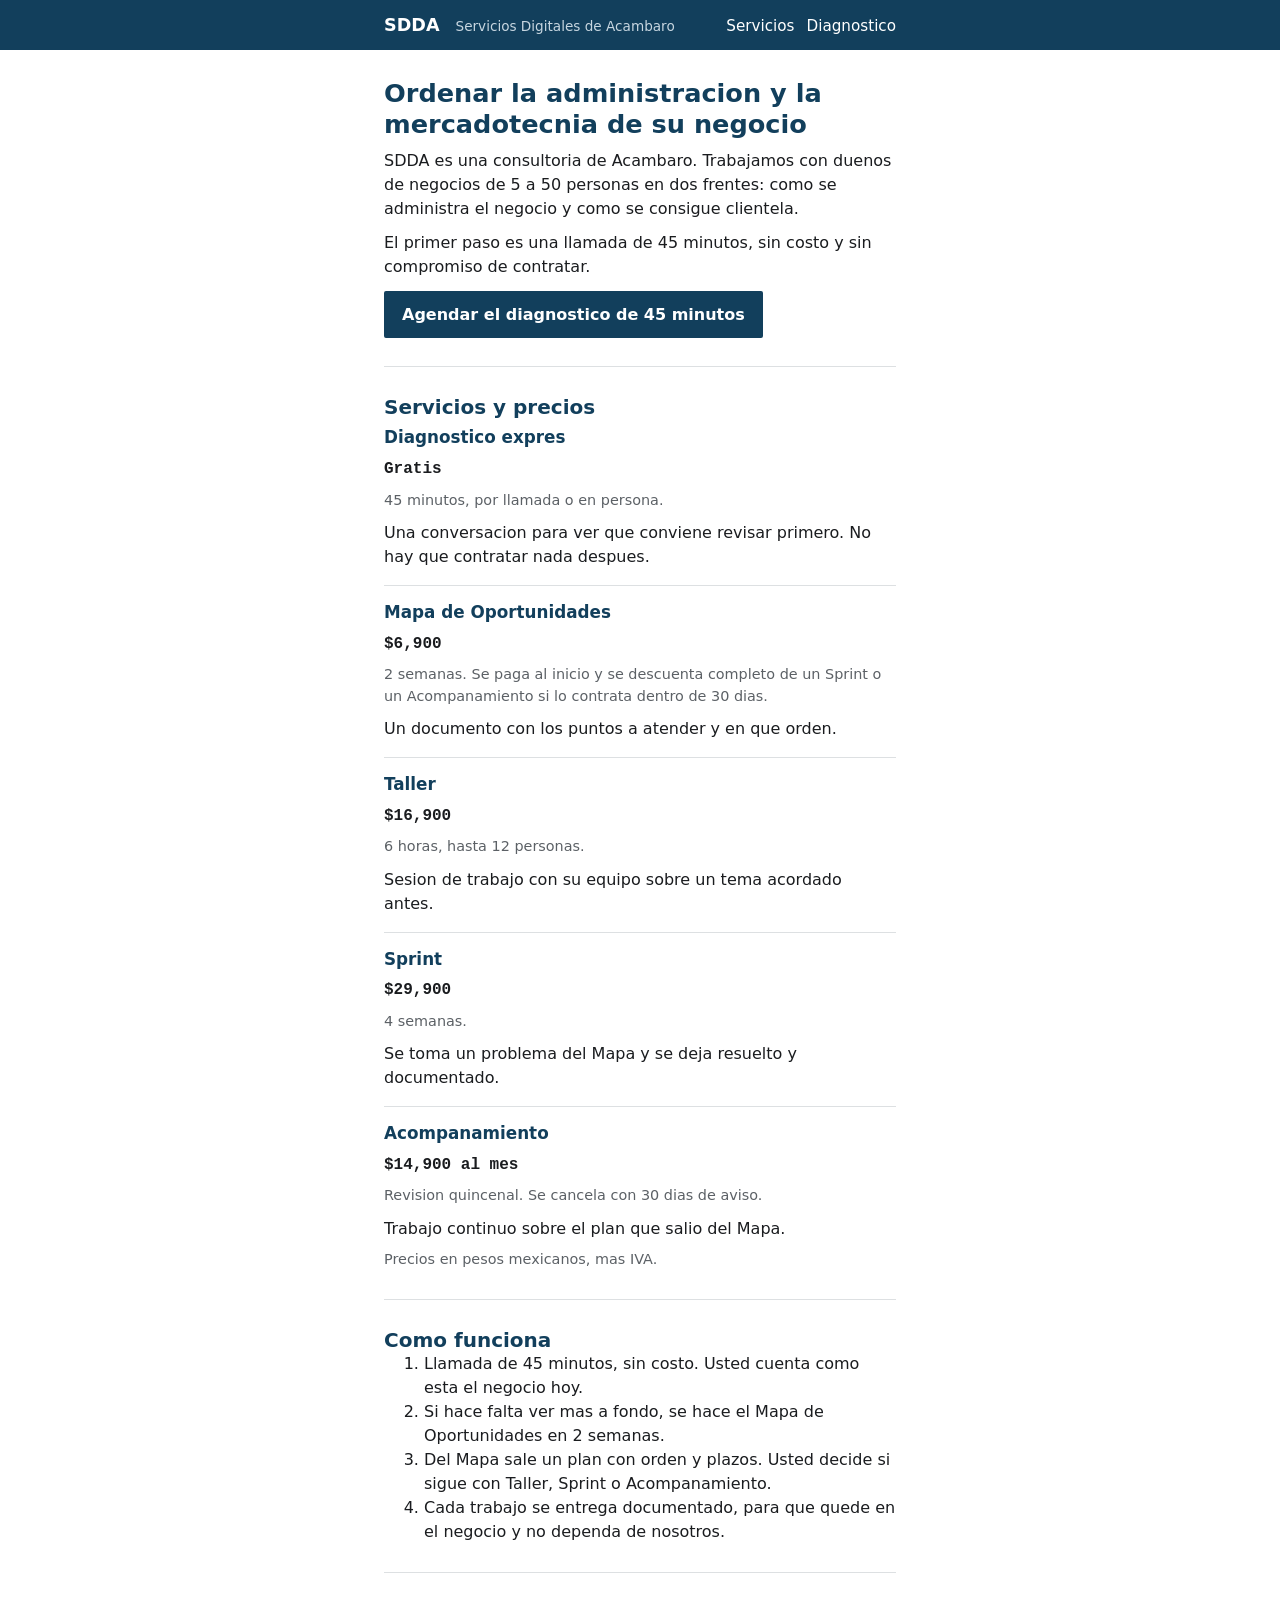
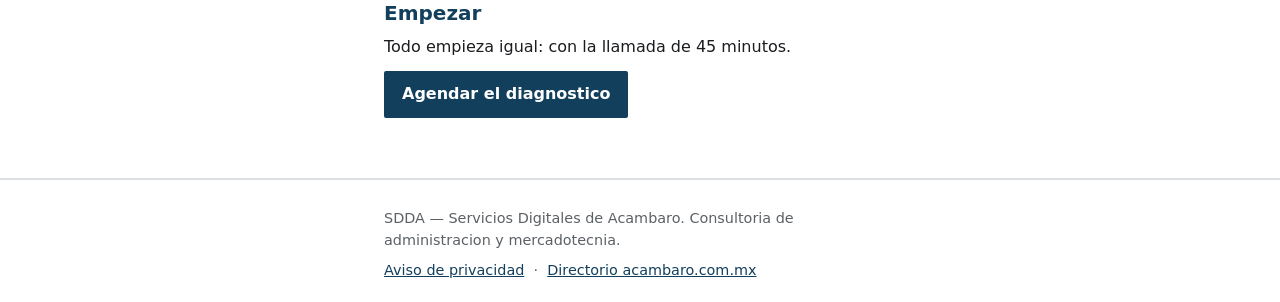
==== sdda/index.html @ 5455696b "Hardening de seguridad: CSP y Referrer-Policy en todas las paginas Añade Content-Security-Policy y r" ====
<!DOCTYPE html>
<html lang="es">
<head>
  <meta charset="UTF-8">
  <meta name="viewport" content="width=device-width, initial-scale=1">
  <meta http-equiv="Content-Security-Policy" content="default-src 'self'; script-src 'self'; style-src 'self'; img-src 'self'; font-src 'self'; connect-src 'self'; object-src 'none'; base-uri 'self'; form-action 'none'">
  <meta name="referrer" content="strict-origin-when-cross-origin">
  <title>SDDA — consultoria de administracion y mercadotecnia en Acambaro</title>
  <meta name="description" content="SDDA trabaja con duenos de negocios de 5 a 50 personas de Acambaro para ordenar administracion y mercadotecnia. Primer paso: llamada de 45 minutos sin costo.">
  <link rel="stylesheet" href="../assets/css/estilo.css?v=2">
</head>
<body class="sitio-sdda">
  <a class="saltar" href="#principal">Saltar al contenido</a>

  <header class="cabecera cabecera--sdda">
    <div class="contenedor">
      <a class="cabecera__marca" href="index.html">SDDA</a>
      <span class="cabecera__lema">Servicios Digitales de Acambaro</span>
      <nav class="cabecera__nav" aria-label="Navegacion de SDDA">
        <a href="servicios.html">Servicios</a>
        <a href="diagnostico.html">Diagnostico</a>
      </nav>
    </div>
  </header>

  <main id="principal" class="contenedor">

    <!-- SECCION: que es SDDA -->
    <section id="sdda-intro">
      <h1>Ordenar la administracion y la mercadotecnia de su negocio</h1>
      <p>SDDA es una consultoria de Acambaro. Trabajamos con duenos de negocios de 5 a 50 personas en dos frentes: como se administra el negocio y como se consigue clientela.</p>
      <p>El primer paso es una llamada de 45 minutos, sin costo y sin compromiso de contratar.</p>
      <a class="boton" href="diagnostico.html">Agendar el diagnostico de 45 minutos</a>
    </section>

    <!-- SECCION: los cinco servicios con su precio -->
    <section id="sdda-servicios-resumen" aria-labelledby="resumen-titulo">
      <h2 id="resumen-titulo">Servicios y precios</h2>
      <div class="servicios-lista">
        <div class="servicio">
          <h3>Diagnostico expres</h3>
          <p class="servicio__precio">Gratis</p>
          <p class="servicio__meta">45 minutos, por llamada o en persona.</p>
          <p>Una conversacion para ver que conviene revisar primero. No hay que contratar nada despues.</p>
        </div>
        <div class="servicio">
          <h3>Mapa de Oportunidades</h3>
          <p class="servicio__precio">$6,900</p>
          <p class="servicio__meta">2 semanas. Se paga al inicio y se descuenta completo de un Sprint o un Acompanamiento si lo contrata dentro de 30 dias.</p>
          <p>Un documento con los puntos a atender y en que orden.</p>
        </div>
        <div class="servicio">
          <h3>Taller</h3>
          <p class="servicio__precio">$16,900</p>
          <p class="servicio__meta">6 horas, hasta 12 personas.</p>
          <p>Sesion de trabajo con su equipo sobre un tema acordado antes.</p>
        </div>
        <div class="servicio">
          <h3>Sprint</h3>
          <p class="servicio__precio">$29,900</p>
          <p class="servicio__meta">4 semanas.</p>
          <p>Se toma un problema del Mapa y se deja resuelto y documentado.</p>
        </div>
        <div class="servicio">
          <h3>Acompanamiento</h3>
          <p class="servicio__precio">$14,900 al mes</p>
          <p class="servicio__meta">Revision quincenal. Se cancela con 30 dias de aviso.</p>
          <p>Trabajo continuo sobre el plan que salio del Mapa.</p>
        </div>
      </div>
      <p class="servicio__meta">Precios en pesos mexicanos, mas IVA.</p>
    </section>

    <!-- SECCION: como funciona -->
    <section id="sdda-como-funciona" aria-labelledby="como-titulo">
      <h2 id="como-titulo">Como funciona</h2>
      <ol>
        <li>Llamada de 45 minutos, sin costo. Usted cuenta como esta el negocio hoy.</li>
        <li>Si hace falta ver mas a fondo, se hace el Mapa de Oportunidades en 2 semanas.</li>
        <li>Del Mapa sale un plan con orden y plazos. Usted decide si sigue con Taller, Sprint o Acompanamiento.</li>
        <li>Cada trabajo se entrega documentado, para que quede en el negocio y no dependa de nosotros.</li>
      </ol>
    </section>

    <!-- SECCION: un solo destino -->
    <section id="sdda-cta">
      <h2>Empezar</h2>
      <p>Todo empieza igual: con la llamada de 45 minutos.</p>
      <a class="boton" href="diagnostico.html">Agendar el diagnostico</a>
    </section>

  </main>

  <footer class="pie pie--sdda">
    <div class="contenedor">
      <p>SDDA — Servicios Digitales de Acambaro. Consultoria de administracion y mercadotecnia.</p>
      <p>
        <a href="../aviso-de-privacidad.html">Aviso de privacidad</a>
        &nbsp;·&nbsp;
        <a href="../index.html">Directorio acambaro.com.mx</a>
      </p>
    </div>
  </footer>
</body>
</html>
---- assets/css/estilo.css ----
/* =========================================================================
   SDDA + Portal Acambaro — hoja unica
   Movil primero. Ancho de referencia 380 px.
   Dos colores (--azul, --ambar) + escala de grises. Sin sombras, sin degradados.
   El portal y SDDA comparten esta hoja; se distinguen por la clase del <body>:
     <body class="sitio-portal">  -> tablon: denso, rejilla, usa ambar
     <body class="sitio-sdda">    -> hoja de propuesta: una columna, aireado, sin ambar
   ========================================================================= */

/* ----- 1. Reset minimo ----- */
*, *::before, *::after { box-sizing: border-box; }
html { -webkit-text-size-adjust: 100%; }
body, h1, h2, h3, p, ul, ol, li, figure, dl, dd { margin: 0; }
ul[class], ol[class] { list-style: none; padding: 0; }
img { max-width: 100%; height: auto; display: block; }
a { color: inherit; }
button { font: inherit; }

/* ----- 2. Variables ----- */
:root {
  /* Los dos colores */
  --azul: #123f5c;          /* estructura, titulos, enlaces, filetes */
  --azul-oscuro: #0d2f45;   /* estado hover del azul */
  --ambar: #f2a900;         /* SOLO relleno de bloque tras texto oscuro (portal) */

  /* Escala de grises */
  --tinta: #1a1c1f;
  --gris-fuerte: #5c6166;
  --gris-medio: #8b9096;
  --gris-claro: #dde0e2;
  --gris-fondo: #f5f6f7;
  --blanco: #ffffff;

  /* Tipografia */
  --fuente-texto: system-ui, -apple-system, "Segoe UI", Roboto, "Helvetica Neue", Arial, sans-serif;
  --fuente-numero: ui-monospace, "SF Mono", "Cascadia Mono", Menlo, Consolas, "Liberation Mono", monospace;

  /* Medidas */
  --ancho-portal: 60rem;
  --ancho-sdda: 34rem;
  --espacio: 1rem;
  --radio: 2px;
}

/* ----- 3. Base ----- */
body {
  font-family: var(--fuente-texto);
  color: var(--tinta);
  background: var(--blanco);
  line-height: 1.5;
  font-size: 1rem;
}
h1, h2, h3 { line-height: 1.2; font-weight: 700; color: var(--azul); }
h1 { font-size: 1.6rem; }
h2 { font-size: 1.25rem; }
h3 { font-size: 1.05rem; }
p { margin-top: 0.6em; }
a:focus-visible,
button:focus-visible,
[tabindex]:focus-visible {
  outline: 3px solid var(--tinta);
  outline-offset: 2px;
}

/* Salto al contenido (accesibilidad con teclado) */
.saltar {
  position: absolute;
  left: -9999px;
  top: 0;
  background: var(--azul);
  color: var(--blanco);
  padding: 0.5rem 1rem;
  z-index: 10;
}
.saltar:focus { left: 0; }

/* ----- 4. Contenedor ----- */
.contenedor {
  width: 100%;
  margin: 0 auto;
  padding: 0 var(--espacio);
}
.sitio-portal .contenedor { max-width: var(--ancho-portal); }
.sitio-sdda .contenedor { max-width: var(--ancho-sdda); }

section { padding-block: 1.75rem; }

/* ----- 5. Encabezado ----- */
.cabecera {
  border-bottom: 2px solid var(--azul);
  padding-block: 0.75rem;
}
.cabecera .contenedor {
  display: flex;
  flex-wrap: wrap;
  align-items: baseline;
  gap: 0.25rem 1rem;
}
.cabecera__marca {
  font-weight: 700;
  font-size: 1.1rem;
  color: var(--azul);
  text-decoration: none;
}
.cabecera__lema {
  font-size: 0.85rem;
  color: var(--gris-fuerte);
}
.cabecera__nav {
  margin-left: auto;
  display: flex;
  flex-wrap: wrap;
  gap: 0.75rem;
  font-size: 0.95rem;
}
.cabecera__nav a { color: var(--azul); text-decoration: none; }
.cabecera__nav a:hover { text-decoration: underline; }

/* El encabezado de SDDA se ve distinto: barra azul llena, sin lema comercial */
.cabecera--sdda {
  background: var(--azul);
  border-bottom: 0;
}
.cabecera--sdda .cabecera__marca,
.cabecera--sdda .cabecera__nav a { color: var(--blanco); }
.cabecera--sdda .cabecera__lema { color: #c7d6e0; }

/* ----- 6. Portal: intro -----
   Encabezado corto a proposito: en 380x740 sin desplazar tienen que caber el H1,
   la linea de apoyo y al menos cuatro categorias completas (ver /docs/). */
.intro-portal { padding-block: 0.75rem 0.4rem; }
.intro-portal h1 { font-size: 1.3rem; line-height: 1.2; }
.intro-portal .apoyo {
  font-size: 0.92rem;
  color: var(--gris-fuerte);
  max-width: 46rem;
  margin-top: 0.35rem;
}

/* Texto solo para lectores de pantalla */
.visualmente-oculto {
  position: absolute;
  width: 1px; height: 1px;
  padding: 0; margin: -1px;
  overflow: hidden;
  clip: rect(0 0 0 0);
  white-space: nowrap;
  border: 0;
}

/* ----- 6b. Portal: buscador ----- */
#buscador-sec { padding-block: 0.4rem; }
.buscador {
  display: flex;
  flex-wrap: wrap;
  gap: 0.4rem;
}
.buscador input,
.buscador select {
  font: inherit;
  padding: 0.45rem 0.55rem;
  border: 1px solid var(--gris-medio);
  border-radius: var(--radio);
  background: var(--blanco);
  color: var(--tinta);
  flex: 1 1 100%;
}
@media (min-width: 600px) {
  .buscador input { flex: 2 1 12rem; }
  .buscador select { flex: 1 1 10rem; }
}
.buscador-resultados {
  border: 1px solid var(--gris-claro);
  border-radius: var(--radio);
  margin-top: 0.5rem;
}
.buscador-hit {
  display: flex;
  flex-wrap: wrap;
  align-items: baseline;
  gap: 0.25rem 0.6rem;
  padding: 0.6rem 0.7rem;
  border-bottom: 1px solid var(--gris-claro);
  text-decoration: none;
  color: var(--azul);
  font-weight: 700;
}
.buscador-hit:last-child { border-bottom: 0; }
.buscador-hit:hover { background: var(--gris-fondo); }
.buscador-hit__giro { font-weight: 400; font-size: 0.85rem; color: var(--gris-fuerte); }

/* ----- 6c. Portal: rejilla de categorias (contenido principal) ----- */
#categorias-sec { padding-block: 0.6rem 1.25rem; }
#categorias-titulo { font-size: 1.1rem; }
.rejilla-categorias {
  display: grid;
  grid-template-columns: repeat(2, 1fr);
  gap: 0.55rem;
  margin-top: 0.6rem;
}
@media (min-width: 600px) { .rejilla-categorias { grid-template-columns: repeat(3, 1fr); gap: 0.85rem; } }
@media (min-width: 960px) { .rejilla-categorias { grid-template-columns: repeat(4, 1fr); } }

.cat-card {
  display: flex;
  flex-direction: column;
  gap: 0.2rem;
  padding: 0.6rem 0.65rem;
  border: 1px solid var(--gris-claro);
  border-left: 3px solid var(--azul);
  border-radius: var(--radio);
  background: var(--blanco);
  text-decoration: none;
  color: var(--tinta);
}
.cat-card:hover { background: var(--gris-fondo); }
.cat-card__nombre { font-weight: 700; color: var(--azul); font-size: 0.98rem; line-height: 1.2; }
.cat-card__desc {
  font-size: 0.8rem;
  color: var(--gris-fuerte);
  display: -webkit-box;
  -webkit-line-clamp: 2;
  -webkit-box-orient: vertical;
  overflow: hidden;
}
.cat-card__count {
  font-family: var(--fuente-numero);
  font-size: 0.72rem;
  color: var(--gris-fuerte);
  margin-top: 0.15rem;
}

/* ----- 6d. Portal: nota de la banda de destacados y franja de anunciar ----- */
.destacados-nota {
  font-size: 0.85rem;
  color: var(--gris-fuerte);
  margin-top: 0.25rem;
}
.franja-anunciar {
  font-size: 0.9rem;
  color: var(--gris-fuerte);
  border-top: 1px solid var(--gris-claro);
  padding-top: 1rem;
}
.franja-anunciar a { color: var(--azul); font-weight: 700; }

/* Migaja de pan de la pagina de categoria */
.cat-ruta { font-size: 0.85rem; color: var(--gris-fuerte); margin: 0 0 0.25rem; }
.cat-ruta a { color: var(--azul); }
#cat-desc:empty { display: none; }

/* ----- 7. Portal: rejilla de espacios de anunciante ----- */
/* El numero de espacios NO vive aqui: lo pone data/espacios.json.
   2 columnas en celular, 3 en tableta, 4 en escritorio. */
.rejilla-espacios {
  display: grid;
  grid-template-columns: repeat(2, 1fr);
  gap: 0.75rem;
  margin-top: 1rem;
}
@media (min-width: 600px) {
  .rejilla-espacios { grid-template-columns: repeat(3, 1fr); gap: 1rem; }
}
@media (min-width: 960px) {
  .rejilla-espacios { grid-template-columns: repeat(4, 1fr); }
}

/* Con menos de 6 activos: tira horizontal deslizable (lo activa el JS) */
.rejilla-espacios.es-tira {
  display: flex;
  overflow-x: auto;
  scroll-snap-type: x mandatory;
  -webkit-overflow-scrolling: touch;
  padding-bottom: 0.5rem;
}
.rejilla-espacios.es-tira > * {
  flex: 0 0 70%;
  scroll-snap-align: start;
}
@media (min-width: 600px) {
  .rejilla-espacios.es-tira > * { flex-basis: 40%; }
}

/* Tarjeta de espacio: el UNICO bloque con relleno ambar del portal */
.espacio {
  background: var(--ambar);
  color: var(--tinta);
  border-radius: var(--radio);
  padding: 0.85rem;
  display: flex;
  flex-direction: column;
  gap: 0.35rem;
  text-decoration: none;
}
.espacio:hover { outline: 2px solid var(--tinta); }
.espacio__negocio { font-weight: 700; font-size: 1rem; color: var(--tinta); }
.espacio__giro { font-size: 0.85rem; }
.espacio__pos {
  font-family: var(--fuente-numero);
  font-size: 0.75rem;
  color: var(--azul-oscuro);
}
.espacio__wa {
  margin-top: auto;
  font-size: 0.85rem;
  font-weight: 700;
  color: var(--azul-oscuro);
  text-decoration: underline;
}

/* Tarjeta-resumen: UNA sola, al final. "Quedan N de 12 lugares" */
.espacios-resumen {
  border: 2px solid var(--azul);
  border-radius: var(--radio);
  padding: 0.85rem;
  display: flex;
  flex-direction: column;
  gap: 0.4rem;
  justify-content: center;
  text-decoration: none;
  color: var(--tinta);
  background: var(--blanco);
}
.espacios-resumen:hover { background: var(--gris-fondo); }
.rejilla-espacios .espacios-resumen { grid-column: 1 / -1; }

/* Enlace "ver los demas" de la banda de destacados (solo celular) */
.espacios-ver-mas {
  grid-column: 1 / -1;
  justify-self: start;
  background: var(--blanco);
  border: 2px solid var(--azul);
  color: var(--azul);
  font-weight: 700;
  padding: 0.55rem 0.9rem;
  border-radius: var(--radio);
  cursor: pointer;
}
.espacios-ver-mas:hover { background: var(--gris-fondo); }
.espacios-resumen__n {
  font-family: var(--fuente-numero);
  font-size: 1.1rem;
  font-weight: 700;
  color: var(--azul);
}
.espacios-resumen__cta { font-weight: 700; color: var(--azul); text-decoration: underline; }

/* ----- 8. Etiqueta "Negocio de ejemplo" (dato ficticio) ----- */
.etq-ejemplo {
  display: inline-block;
  font-size: 0.7rem;
  font-weight: 700;
  letter-spacing: 0.02em;
  text-transform: none;
  background: var(--tinta);
  color: var(--blanco);
  padding: 0.15rem 0.4rem;
  border-radius: var(--radio);
}
.espacio .etq-ejemplo { align-self: flex-start; }

/* ----- 9. Portal: directorio en lista compacta (no tarjetas) ----- */
.filtro-categorias {
  display: flex;
  flex-wrap: wrap;
  gap: 0.4rem;
  margin: 0.75rem 0 1rem;
}
.filtro-categorias a {
  font-size: 0.85rem;
  border: 1px solid var(--gris-medio);
  border-radius: var(--radio);
  padding: 0.25rem 0.55rem;
  text-decoration: none;
  color: var(--azul);
}
.filtro-categorias a[aria-current="true"] {
  background: var(--azul);
  color: var(--blanco);
  border-color: var(--azul);
}

.lista-directorio { border-top: 1px solid var(--gris-claro); }
.dir-item {
  border-bottom: 1px solid var(--gris-claro);
  padding: 0.75rem 0;
  display: flex;
  flex-wrap: wrap;
  align-items: baseline;
  gap: 0.25rem 0.6rem;
}
.dir-item__nombre {
  font-weight: 700;
  color: var(--azul);
  text-decoration: none;
  font-size: 1rem;
}
.dir-item__nombre:hover { text-decoration: underline; }
.dir-item__giro { font-size: 0.85rem; color: var(--gris-fuerte); }
.dir-item__cat {
  font-size: 0.75rem;
  color: var(--gris-fuerte);
  font-family: var(--fuente-numero);
}
.dir-vacio { color: var(--gris-fuerte); padding: 1rem 0; }

/* ----- 10. Portal: llamada a anunciar ----- */
.llamada-anunciar {
  background: var(--ambar);
  color: var(--tinta);
  border-radius: var(--radio);
  padding: 1rem;
  margin-block: 1.5rem;
}
.llamada-anunciar p { margin-top: 0.25rem; }

/* ----- 11. Boton ----- */
.boton {
  display: inline-block;
  background: var(--azul);
  color: var(--blanco);
  text-decoration: none;
  font-weight: 700;
  padding: 0.6rem 1rem;
  border: 2px solid var(--azul);
  border-radius: var(--radio);
  margin-top: 0.75rem;
}
.boton:hover { background: var(--azul-oscuro); border-color: var(--azul-oscuro); }
.boton--claro {
  background: var(--blanco);
  color: var(--azul);
}
.boton--claro:hover { background: var(--gris-fondo); }

/* ----- 12. Ficha de negocio ----- */
.ficha-datos { border-top: 1px solid var(--gris-claro); margin-top: 1rem; }
.ficha-datos div {
  border-bottom: 1px solid var(--gris-claro);
  padding: 0.6rem 0;
  display: flex;
  gap: 0.75rem;
}
.ficha-datos dt, .ficha-datos .rotulo {
  font-weight: 700;
  min-width: 7rem;
  color: var(--gris-fuerte);
  font-size: 0.9rem;
}
.ficha-datos .valor { font-size: 0.95rem; }
.ficha-tel { font-family: var(--fuente-numero); }

/* ----- 13. Anunciar: niveles y tabla de tarifas ----- */
.niveles {
  display: grid;
  gap: 1rem;
  margin-top: 1rem;
}
@media (min-width: 700px) {
  .niveles { grid-template-columns: repeat(3, 1fr); }
  .niveles > div { border-left: 1px solid var(--gris-claro); padding-left: 1rem; }
  .niveles > div:first-child { border-left: 0; padding-left: 0; }
}

.tabla-tarifas-scroll { overflow-x: auto; }
.tabla-tarifas { width: 100%; border-collapse: collapse; margin-top: 1rem; font-size: 0.95rem; }
.tabla-tarifas th, .tabla-tarifas td {
  text-align: left;
  padding: 0.6rem 0.5rem;
  border-bottom: 1px solid var(--gris-claro);
  vertical-align: top;
}
.tabla-tarifas th { color: var(--gris-fuerte); font-size: 0.8rem; }
.tabla-tarifas .precio { font-family: var(--fuente-numero); font-weight: 700; white-space: nowrap; }

/* Marca visible de precio de prueba (estado "supuesto") */
.marca-prueba {
  display: inline-block;
  font-size: 0.7rem;
  font-weight: 700;
  background: var(--ambar);
  color: var(--tinta);
  padding: 0.1rem 0.35rem;
  border-radius: var(--radio);
  margin-left: 0.35rem;
}
.precio-pendiente { color: var(--gris-fuerte); font-style: italic; font-family: var(--fuente-texto); }

/* ----- 14. SDDA: hoja de propuesta ----- */
.sitio-sdda body,
.sitio-sdda { background: var(--blanco); }
.sitio-sdda main section { border-top: 1px solid var(--gris-claro); }
.sitio-sdda main section:first-of-type { border-top: 0; }
.sitio-sdda p { max-width: 34rem; }
/* En SDDA los enlaces del CUERPO van subrayados y en azul; los botones y los
   enlaces de cabecera/pie conservan su propio estilo. */
.sitio-sdda main a:not(.boton) { color: var(--azul); text-decoration: underline; }
.sitio-sdda main a.boton { color: var(--blanco); text-decoration: none; }

/* Lista de servicios de SDDA: sin tarjetas, separada por filetes */
.servicios-lista { margin-top: 0.5rem; }
.servicio {
  border-top: 1px solid var(--gris-claro);
  padding-top: 1rem;
  margin-top: 1rem;
}
.servicio:first-child { border-top: 0; margin-top: 0; padding-top: 0; }
.servicio h3 { margin-bottom: 0.15rem; }
.servicio__precio {
  font-family: var(--fuente-numero);
  font-weight: 700;
  color: var(--tinta);
}
.servicio__meta { font-size: 0.9rem; color: var(--gris-fuerte); }

/* Formulario del diagnostico (estructura, sin accion de servidor en el modelo) */
.formulario { margin-top: 1rem; }
.formulario p { margin-top: 0.9rem; }
.formulario label { display: block; font-weight: 700; font-size: 0.9rem; margin-bottom: 0.25rem; }
.formulario input,
.formulario select,
.formulario textarea {
  width: 100%;
  font: inherit;
  padding: 0.5rem;
  border: 1px solid var(--gris-medio);
  border-radius: var(--radio);
  background: var(--blanco);
}
.formulario textarea { min-height: 5rem; }

/* ----- 15. Pie ----- */
.pie {
  border-top: 2px solid var(--azul);
  margin-top: 2rem;
  padding-block: 1.25rem;
  font-size: 0.9rem;
  color: var(--gris-fuerte);
}
.pie a { color: var(--azul); }
.pie--sdda { border-top-color: var(--gris-claro); }

.nota-ficticio {
  background: var(--gris-fondo);
  border: 1px solid var(--gris-claro);
  border-radius: var(--radio);
  padding: 0.6rem 0.8rem;
  font-size: 0.85rem;
  color: var(--gris-fuerte);
  margin-top: 1rem;
}

/* ----- 16. Movimiento reducido ----- */
@media (prefers-reduced-motion: reduce) {
  *, *::before, *::after {
    animation-duration: 0.001ms !important;
    animation-iteration-count: 1 !important;
    transition-duration: 0.001ms !important;
    scroll-behavior: auto !important;
  }
  .rejilla-espacios.es-tira { scroll-snap-type: none; }
}
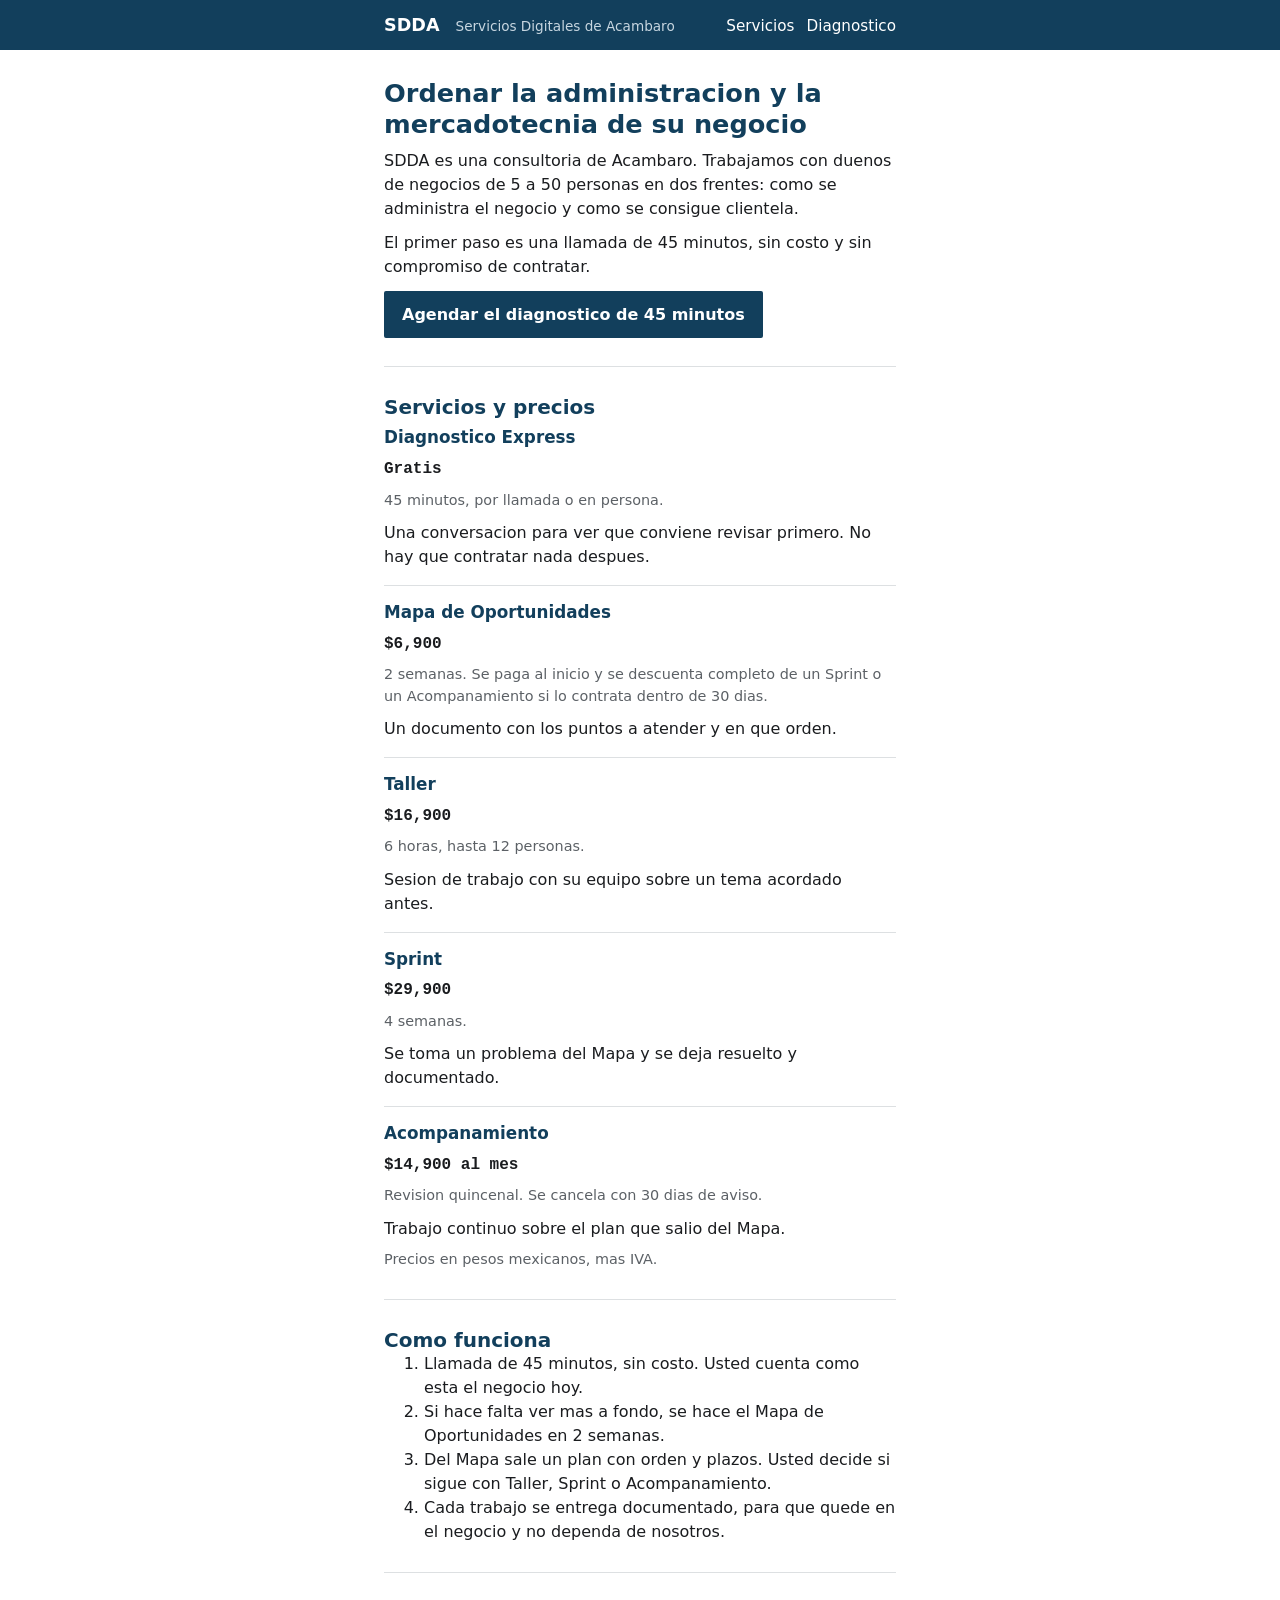
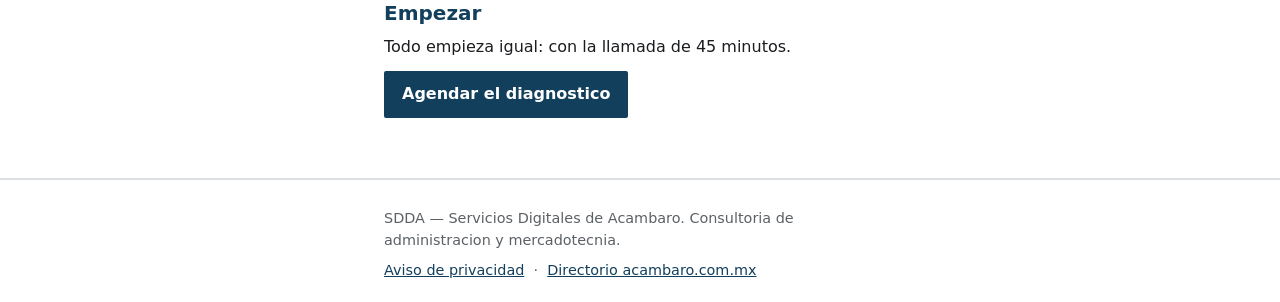
==== commit 6cdb91aa: "Corregir 'Expres' por 'Express' en SDDA y preparar recoleccion de leads para CRM sdda/diagnostico.ht" ====
--- a/sdda/index.html
+++ b/sdda/index.html
@@ -5,9 +5,12 @@
   <meta name="viewport" content="width=device-width, initial-scale=1">
   <meta http-equiv="Content-Security-Policy" content="default-src 'self'; script-src 'self'; style-src 'self'; img-src 'self'; font-src 'self'; connect-src 'self'; object-src 'none'; base-uri 'self'; form-action 'none'">
   <meta name="referrer" content="strict-origin-when-cross-origin">
+  <meta http-equiv="Cache-Control" content="no-cache, no-store, must-revalidate">
+  <meta http-equiv="Pragma" content="no-cache">
+  <meta http-equiv="Expires" content="0">
   <title>SDDA — consultoria de administracion y mercadotecnia en Acambaro</title>
   <meta name="description" content="SDDA trabaja con duenos de negocios de 5 a 50 personas de Acambaro para ordenar administracion y mercadotecnia. Primer paso: llamada de 45 minutos sin costo.">
-  <link rel="stylesheet" href="../assets/css/estilo.css?v=2">
+  <link rel="stylesheet" href="../assets/css/estilo.css?v=3">
 </head>
 <body class="sitio-sdda">
   <a class="saltar" href="#principal">Saltar al contenido</a>
@@ -38,7 +41,7 @@
       <h2 id="resumen-titulo">Servicios y precios</h2>
       <div class="servicios-lista">
         <div class="servicio">
-          <h3>Diagnostico expres</h3>
+          <h3>Diagnostico Express</h3>
           <p class="servicio__precio">Gratis</p>
           <p class="servicio__meta">45 minutos, por llamada o en persona.</p>
           <p>Una conversacion para ver que conviene revisar primero. No hay que contratar nada despues.</p>
--- a/assets/css/estilo.css
+++ b/assets/css/estilo.css
@@ -529,6 +529,26 @@
 }
 .formulario textarea { min-height: 5rem; }
 
+/* Casilla de autorizacion: texto e input en linea, no el ancho completo */
+.formulario__casilla {
+  display: flex;
+  align-items: flex-start;
+  gap: 0.5rem;
+  font-weight: 400;
+}
+.formulario__casilla input[type="checkbox"] {
+  width: auto;
+  margin-top: 0.2rem;
+}
+
+/* Nota de sugerencia (clasificacion SCIAN local, sin MCP todavia) */
+.lv-sugerencia {
+  font-size: 0.85rem;
+  color: var(--gris-fuerte);
+  margin-top: 0.5rem;
+}
+.lv-sugerencia__texto { margin: 0; }
+
 /* ----- 15. Pie ----- */
 .pie {
   border-top: 2px solid var(--azul);
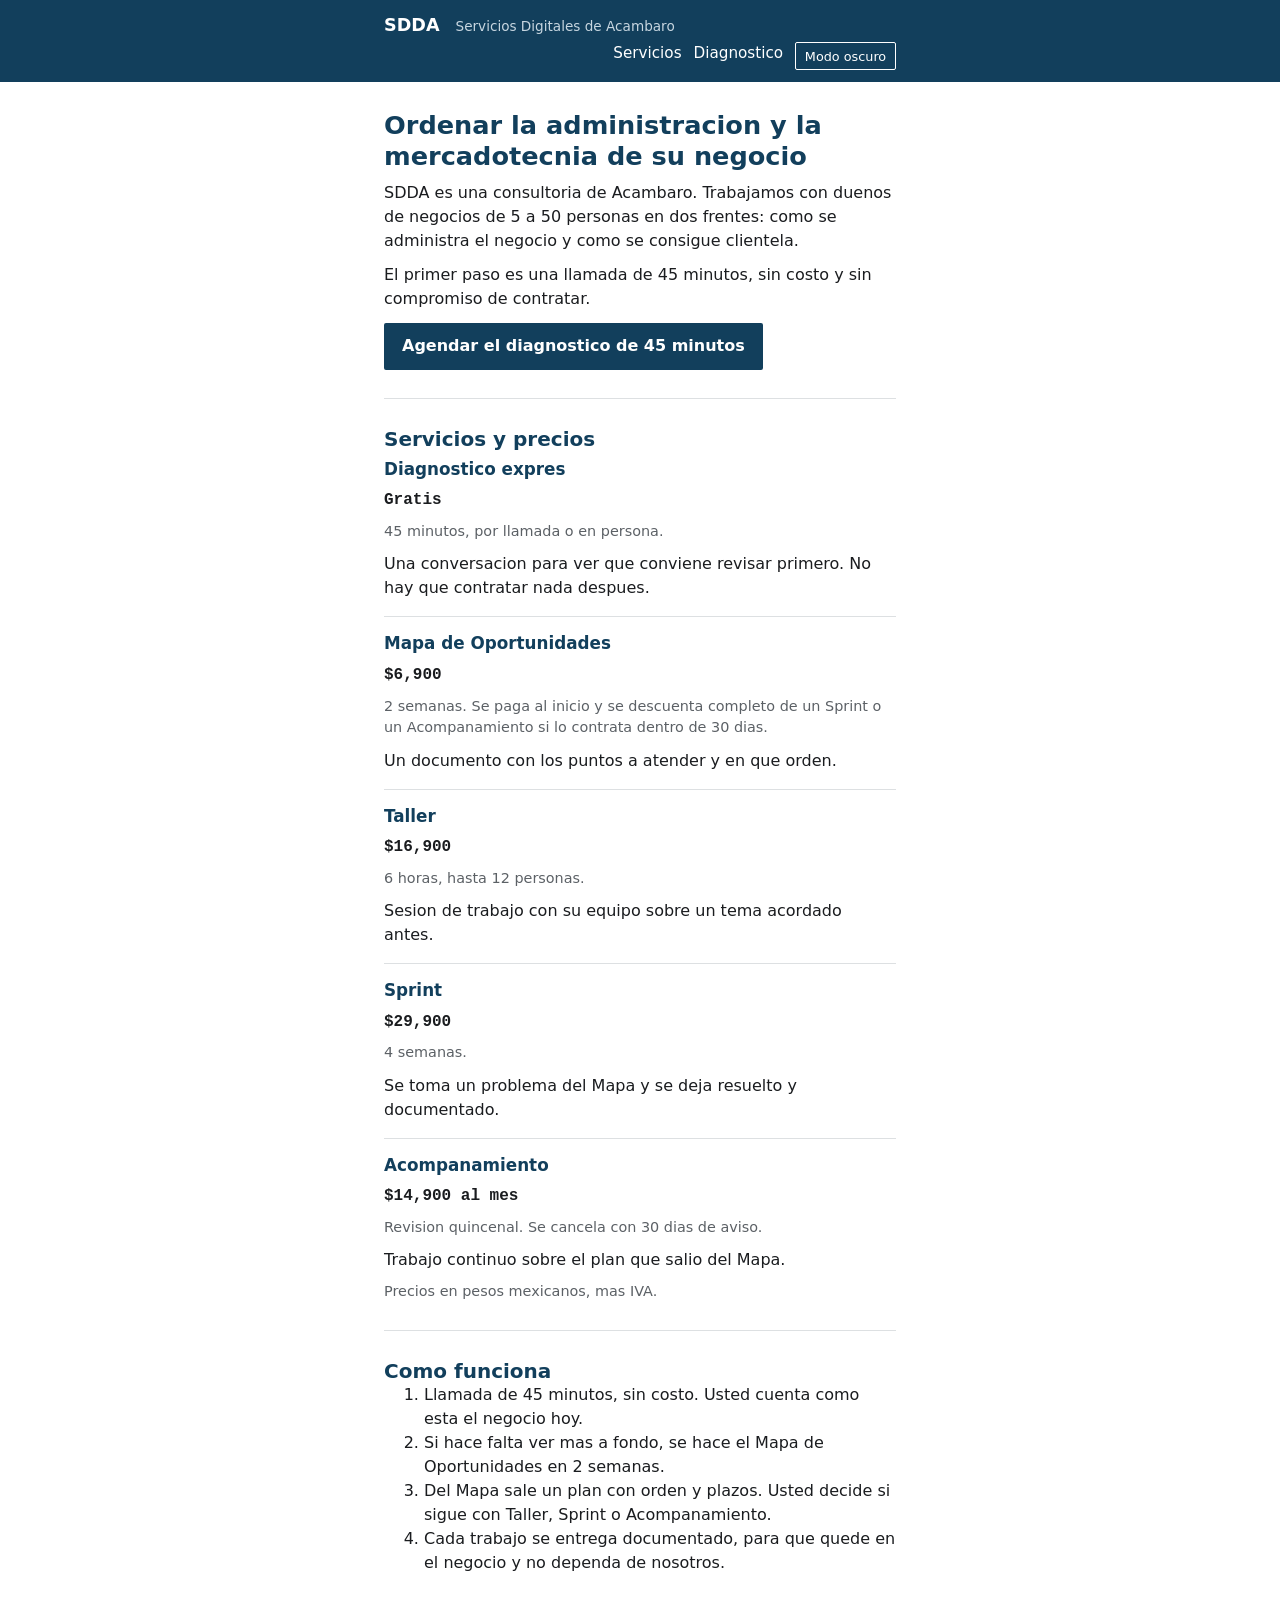
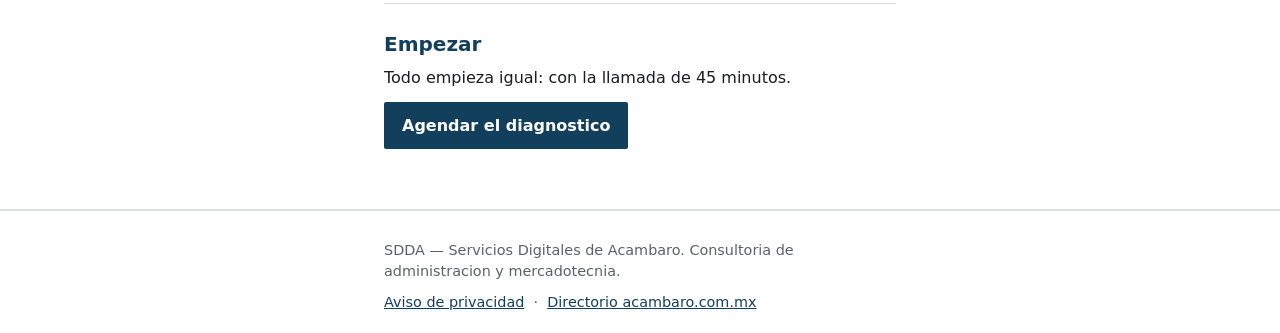
==== commit a5a481ab: "Agregar selector de modo claro/oscuro en las 8 paginas Boton 'Modo oscuro'/'Modo claro' en el encabe" ====
--- a/sdda/index.html
+++ b/sdda/index.html
@@ -11,6 +11,7 @@
   <title>SDDA — consultoria de administracion y mercadotecnia en Acambaro</title>
   <meta name="description" content="SDDA trabaja con duenos de negocios de 5 a 50 personas de Acambaro para ordenar administracion y mercadotecnia. Primer paso: llamada de 45 minutos sin costo.">
   <link rel="stylesheet" href="../assets/css/estilo.css?v=3">
+  <script src="../assets/js/tema.js?v=1" defer></script>
 </head>
 <body class="sitio-sdda">
   <a class="saltar" href="#principal">Saltar al contenido</a>
@@ -22,6 +23,7 @@
       <nav class="cabecera__nav" aria-label="Navegacion de SDDA">
         <a href="servicios.html">Servicios</a>
         <a href="diagnostico.html">Diagnostico</a>
+        <button type="button" class="tema-boton" aria-pressed="false">Modo oscuro</button>
       </nav>
     </div>
   </header>
@@ -41,7 +43,7 @@
       <h2 id="resumen-titulo">Servicios y precios</h2>
       <div class="servicios-lista">
         <div class="servicio">
-          <h3>Diagnostico Express</h3>
+          <h3>Diagnostico expres</h3>
           <p class="servicio__precio">Gratis</p>
           <p class="servicio__meta">45 minutos, por llamada o en persona.</p>
           <p>Una conversacion para ver que conviene revisar primero. No hay que contratar nada despues.</p>
--- a/assets/css/estilo.css
+++ b/assets/css/estilo.css
@@ -16,14 +16,24 @@
 a { color: inherit; }
 button { font: inherit; }
 
-/* ----- 2. Variables ----- */
+/* ----- 2. Variables -----
+   --azul, --azul-oscuro y --ambar son de RELLENO (fondo de boton/encabezado/tarjeta
+   de espacio): su tono no cambia con el tema porque siempre se combinan con texto
+   FIJO (--blanco-fijo o --tinta-fija). --azul-texto es el mismo azul pero dibujado
+   SOBRE el fondo de la pagina (titulos, enlaces, filetes): ese si se aclara en modo
+   oscuro para no perder el contraste AA. */
 :root {
   /* Los dos colores */
-  --azul: #123f5c;          /* estructura, titulos, enlaces, filetes */
-  --azul-oscuro: #0d2f45;   /* estado hover del azul */
-  --ambar: #f2a900;         /* SOLO relleno de bloque tras texto oscuro (portal) */
-
-  /* Escala de grises */
+  --azul: #123f5c;
+  --azul-oscuro: #0d2f45;   /* estado hover del boton de relleno; fijo en ambos temas */
+  --azul-texto: #123f5c;    /* titulos, enlaces, filetes sobre el fondo de la pagina */
+  --ambar: #f2a900;         /* SOLO relleno de bloque tras texto oscuro fijo (portal) */
+
+  /* Texto fijo: para dibujar sobre --azul o --ambar, que no cambian con el tema */
+  --blanco-fijo: #ffffff;
+  --tinta-fija: #1a1c1f;
+
+  /* Escala de grises y superficie de pagina: SI cambian con el tema */
   --tinta: #1a1c1f;
   --gris-fuerte: #5c6166;
   --gris-medio: #8b9096;
@@ -40,6 +50,31 @@
   --ancho-sdda: 34rem;
   --espacio: 1rem;
   --radio: 2px;
+}
+
+/* ----- 2b. Modo oscuro -----
+   Se activa por preferencia del sistema, o a mano con el interruptor del encabezado
+   (atributo data-tema en <html>, guardado en localStorage por assets/js/tema.js).
+   Los valores de relleno/texto fijo NO se tocan aqui a proposito (ver nota de arriba). */
+@media (prefers-color-scheme: dark) {
+  :root:not([data-tema="claro"]) {
+    --azul-texto: #7fb2da;
+    --tinta: #e7e9ea;
+    --gris-fuerte: #a7adb3;
+    --gris-medio: #5c6166;
+    --gris-claro: #333a40;
+    --gris-fondo: #1c2226;
+    --blanco: #14181b;
+  }
+}
+:root[data-tema="oscuro"] {
+  --azul-texto: #7fb2da;
+  --tinta: #e7e9ea;
+  --gris-fuerte: #a7adb3;
+  --gris-medio: #5c6166;
+  --gris-claro: #333a40;
+  --gris-fondo: #1c2226;
+  --blanco: #14181b;
 }
 
 /* ----- 3. Base ----- */
@@ -50,7 +85,7 @@
   line-height: 1.5;
   font-size: 1rem;
 }
-h1, h2, h3 { line-height: 1.2; font-weight: 700; color: var(--azul); }
+h1, h2, h3 { line-height: 1.2; font-weight: 700; color: var(--azul-texto); }
 h1 { font-size: 1.6rem; }
 h2 { font-size: 1.25rem; }
 h3 { font-size: 1.05rem; }
@@ -68,7 +103,7 @@
   left: -9999px;
   top: 0;
   background: var(--azul);
-  color: var(--blanco);
+  color: var(--blanco-fijo);
   padding: 0.5rem 1rem;
   z-index: 10;
 }
@@ -87,7 +122,7 @@
 
 /* ----- 5. Encabezado ----- */
 .cabecera {
-  border-bottom: 2px solid var(--azul);
+  border-bottom: 2px solid var(--azul-texto);
   padding-block: 0.75rem;
 }
 .cabecera .contenedor {
@@ -99,7 +134,7 @@
 .cabecera__marca {
   font-weight: 700;
   font-size: 1.1rem;
-  color: var(--azul);
+  color: var(--azul-texto);
   text-decoration: none;
 }
 .cabecera__lema {
@@ -113,7 +148,7 @@
   gap: 0.75rem;
   font-size: 0.95rem;
 }
-.cabecera__nav a { color: var(--azul); text-decoration: none; }
+.cabecera__nav a { color: var(--azul-texto); text-decoration: none; }
 .cabecera__nav a:hover { text-decoration: underline; }
 
 /* El encabezado de SDDA se ve distinto: barra azul llena, sin lema comercial */
@@ -122,8 +157,26 @@
   border-bottom: 0;
 }
 .cabecera--sdda .cabecera__marca,
-.cabecera--sdda .cabecera__nav a { color: var(--blanco); }
+.cabecera--sdda .cabecera__nav a { color: var(--blanco-fijo); }
 .cabecera--sdda .cabecera__lema { color: #c7d6e0; }
+
+/* Interruptor de tema claro/oscuro, dentro del nav del encabezado */
+.tema-boton {
+  font: inherit;
+  font-size: 0.8rem;
+  background: transparent;
+  border: 1px solid var(--azul-texto);
+  color: var(--azul-texto);
+  border-radius: var(--radio);
+  padding: 0.2rem 0.55rem;
+  cursor: pointer;
+}
+.tema-boton:hover { background: var(--gris-fondo); }
+.cabecera--sdda .tema-boton {
+  border-color: var(--blanco-fijo);
+  color: var(--blanco-fijo);
+}
+.cabecera--sdda .tema-boton:hover { background: rgba(255, 255, 255, 0.15); }
 
 /* ----- 6. Portal: intro -----
    Encabezado corto a proposito: en 380x740 sin desplazar tienen que caber el H1,
@@ -182,7 +235,7 @@
   padding: 0.6rem 0.7rem;
   border-bottom: 1px solid var(--gris-claro);
   text-decoration: none;
-  color: var(--azul);
+  color: var(--azul-texto);
   font-weight: 700;
 }
 .buscador-hit:last-child { border-bottom: 0; }
@@ -207,14 +260,14 @@
   gap: 0.2rem;
   padding: 0.6rem 0.65rem;
   border: 1px solid var(--gris-claro);
-  border-left: 3px solid var(--azul);
+  border-left: 3px solid var(--azul-texto);
   border-radius: var(--radio);
   background: var(--blanco);
   text-decoration: none;
   color: var(--tinta);
 }
 .cat-card:hover { background: var(--gris-fondo); }
-.cat-card__nombre { font-weight: 700; color: var(--azul); font-size: 0.98rem; line-height: 1.2; }
+.cat-card__nombre { font-weight: 700; color: var(--azul-texto); font-size: 0.98rem; line-height: 1.2; }
 .cat-card__desc {
   font-size: 0.8rem;
   color: var(--gris-fuerte);
@@ -242,11 +295,11 @@
   border-top: 1px solid var(--gris-claro);
   padding-top: 1rem;
 }
-.franja-anunciar a { color: var(--azul); font-weight: 700; }
+.franja-anunciar a { color: var(--azul-texto); font-weight: 700; }
 
 /* Migaja de pan de la pagina de categoria */
 .cat-ruta { font-size: 0.85rem; color: var(--gris-fuerte); margin: 0 0 0.25rem; }
-.cat-ruta a { color: var(--azul); }
+.cat-ruta a { color: var(--azul-texto); }
 #cat-desc:empty { display: none; }
 
 /* ----- 7. Portal: rejilla de espacios de anunciante ----- */
@@ -284,7 +337,7 @@
 /* Tarjeta de espacio: el UNICO bloque con relleno ambar del portal */
 .espacio {
   background: var(--ambar);
-  color: var(--tinta);
+  color: var(--tinta-fija);
   border-radius: var(--radio);
   padding: 0.85rem;
   display: flex;
@@ -292,8 +345,8 @@
   gap: 0.35rem;
   text-decoration: none;
 }
-.espacio:hover { outline: 2px solid var(--tinta); }
-.espacio__negocio { font-weight: 700; font-size: 1rem; color: var(--tinta); }
+.espacio:hover { outline: 2px solid var(--tinta-fija); }
+.espacio__negocio { font-weight: 700; font-size: 1rem; color: var(--tinta-fija); }
 .espacio__giro { font-size: 0.85rem; }
 .espacio__pos {
   font-family: var(--fuente-numero);
@@ -310,7 +363,7 @@
 
 /* Tarjeta-resumen: UNA sola, al final. "Quedan N de 12 lugares" */
 .espacios-resumen {
-  border: 2px solid var(--azul);
+  border: 2px solid var(--azul-texto);
   border-radius: var(--radio);
   padding: 0.85rem;
   display: flex;
@@ -329,8 +382,8 @@
   grid-column: 1 / -1;
   justify-self: start;
   background: var(--blanco);
-  border: 2px solid var(--azul);
-  color: var(--azul);
+  border: 2px solid var(--azul-texto);
+  color: var(--azul-texto);
   font-weight: 700;
   padding: 0.55rem 0.9rem;
   border-radius: var(--radio);
@@ -341,9 +394,9 @@
   font-family: var(--fuente-numero);
   font-size: 1.1rem;
   font-weight: 700;
-  color: var(--azul);
-}
-.espacios-resumen__cta { font-weight: 700; color: var(--azul); text-decoration: underline; }
+  color: var(--azul-texto);
+}
+.espacios-resumen__cta { font-weight: 700; color: var(--azul-texto); text-decoration: underline; }
 
 /* ----- 8. Etiqueta "Negocio de ejemplo" (dato ficticio) ----- */
 .etq-ejemplo {
@@ -352,8 +405,8 @@
   font-weight: 700;
   letter-spacing: 0.02em;
   text-transform: none;
-  background: var(--tinta);
-  color: var(--blanco);
+  background: var(--tinta-fija);
+  color: var(--blanco-fijo);
   padding: 0.15rem 0.4rem;
   border-radius: var(--radio);
 }
@@ -372,11 +425,11 @@
   border-radius: var(--radio);
   padding: 0.25rem 0.55rem;
   text-decoration: none;
-  color: var(--azul);
+  color: var(--azul-texto);
 }
 .filtro-categorias a[aria-current="true"] {
   background: var(--azul);
-  color: var(--blanco);
+  color: var(--blanco-fijo);
   border-color: var(--azul);
 }
 
@@ -391,7 +444,7 @@
 }
 .dir-item__nombre {
   font-weight: 700;
-  color: var(--azul);
+  color: var(--azul-texto);
   text-decoration: none;
   font-size: 1rem;
 }
@@ -407,7 +460,7 @@
 /* ----- 10. Portal: llamada a anunciar ----- */
 .llamada-anunciar {
   background: var(--ambar);
-  color: var(--tinta);
+  color: var(--tinta-fija);
   border-radius: var(--radio);
   padding: 1rem;
   margin-block: 1.5rem;
@@ -418,7 +471,7 @@
 .boton {
   display: inline-block;
   background: var(--azul);
-  color: var(--blanco);
+  color: var(--blanco-fijo);
   text-decoration: none;
   font-weight: 700;
   padding: 0.6rem 1rem;
@@ -429,7 +482,7 @@
 .boton:hover { background: var(--azul-oscuro); border-color: var(--azul-oscuro); }
 .boton--claro {
   background: var(--blanco);
-  color: var(--azul);
+  color: var(--azul-texto);
 }
 .boton--claro:hover { background: var(--gris-fondo); }
 
@@ -479,7 +532,7 @@
   font-size: 0.7rem;
   font-weight: 700;
   background: var(--ambar);
-  color: var(--tinta);
+  color: var(--tinta-fija);
   padding: 0.1rem 0.35rem;
   border-radius: var(--radio);
   margin-left: 0.35rem;
@@ -494,8 +547,8 @@
 .sitio-sdda p { max-width: 34rem; }
 /* En SDDA los enlaces del CUERPO van subrayados y en azul; los botones y los
    enlaces de cabecera/pie conservan su propio estilo. */
-.sitio-sdda main a:not(.boton) { color: var(--azul); text-decoration: underline; }
-.sitio-sdda main a.boton { color: var(--blanco); text-decoration: none; }
+.sitio-sdda main a:not(.boton) { color: var(--azul-texto); text-decoration: underline; }
+.sitio-sdda main a.boton { color: var(--blanco-fijo); text-decoration: none; }
 
 /* Lista de servicios de SDDA: sin tarjetas, separada por filetes */
 .servicios-lista { margin-top: 0.5rem; }
@@ -551,13 +604,13 @@
 
 /* ----- 15. Pie ----- */
 .pie {
-  border-top: 2px solid var(--azul);
+  border-top: 2px solid var(--azul-texto);
   margin-top: 2rem;
   padding-block: 1.25rem;
   font-size: 0.9rem;
   color: var(--gris-fuerte);
 }
-.pie a { color: var(--azul); }
+.pie a { color: var(--azul-texto); }
 .pie--sdda { border-top-color: var(--gris-claro); }
 
 .nota-ficticio {
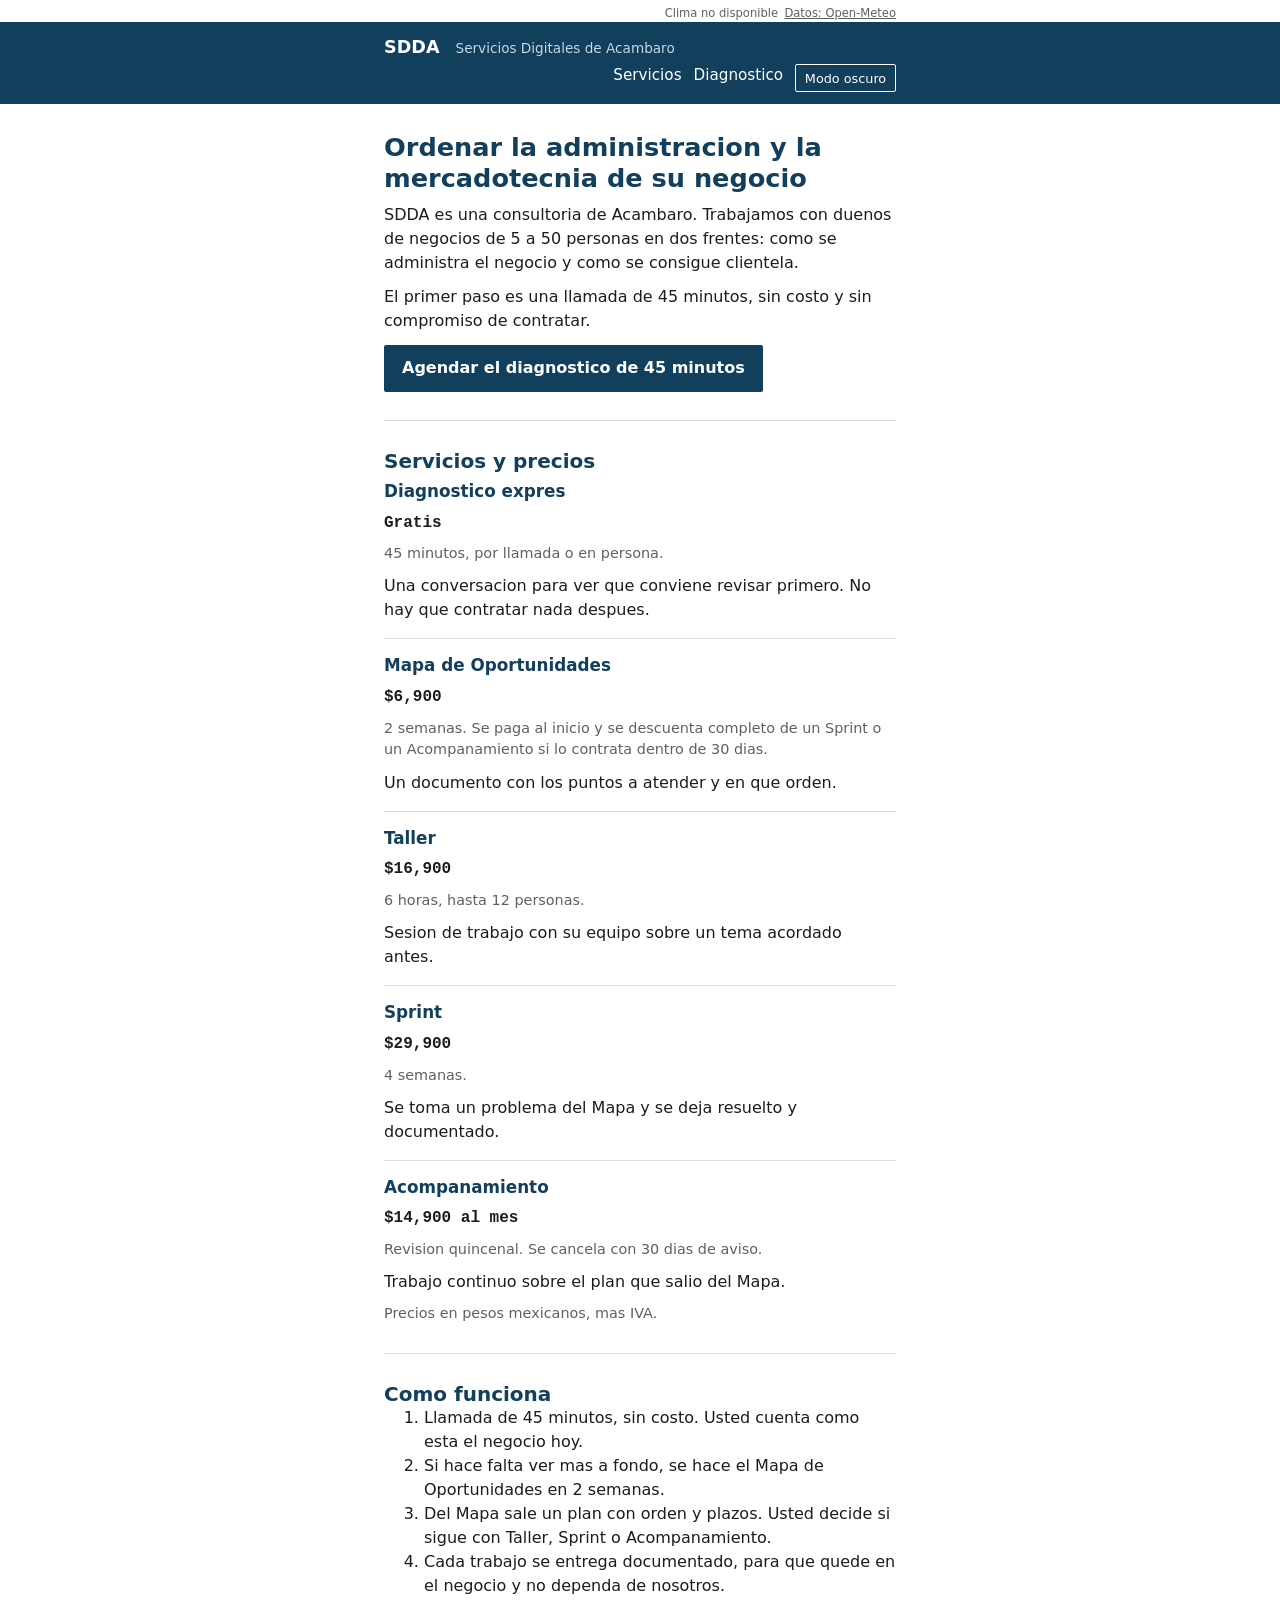
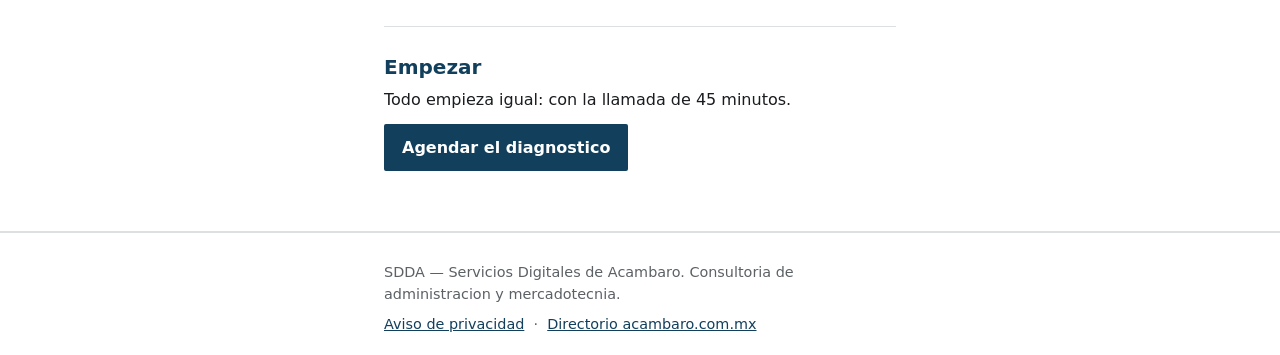
==== commit 7e360f53: "Agregar gadget de clima en la esquina superior, con datos reales de Open-Meteo Es la PRIMERA y unica" ====
--- a/sdda/index.html
+++ b/sdda/index.html
@@ -3,7 +3,7 @@
 <head>
   <meta charset="UTF-8">
   <meta name="viewport" content="width=device-width, initial-scale=1">
-  <meta http-equiv="Content-Security-Policy" content="default-src 'self'; script-src 'self'; style-src 'self'; img-src 'self'; font-src 'self'; connect-src 'self'; object-src 'none'; base-uri 'self'; form-action 'none'">
+  <meta http-equiv="Content-Security-Policy" content="default-src 'self'; script-src 'self'; style-src 'self'; img-src 'self'; font-src 'self'; connect-src 'self' https://api.open-meteo.com; object-src 'none'; base-uri 'self'; form-action 'none'">
   <meta name="referrer" content="strict-origin-when-cross-origin">
   <meta http-equiv="Cache-Control" content="no-cache, no-store, must-revalidate">
   <meta http-equiv="Pragma" content="no-cache">
@@ -12,9 +12,17 @@
   <meta name="description" content="SDDA trabaja con duenos de negocios de 5 a 50 personas de Acambaro para ordenar administracion y mercadotecnia. Primer paso: llamada de 45 minutos sin costo.">
   <link rel="stylesheet" href="../assets/css/estilo.css?v=3">
   <script src="../assets/js/tema.js?v=1" defer></script>
+  <script src="../assets/js/clima.js?v=1" defer></script>
 </head>
 <body class="sitio-sdda">
   <a class="saltar" href="#principal">Saltar al contenido</a>
+
+  <div class="clima" aria-live="polite">
+    <div class="contenedor">
+      <span id="clima-texto">Clima: cargando…</span>
+      <a class="clima__fuente" href="https://open-meteo.com" rel="noopener" target="_blank">Datos: Open-Meteo</a>
+    </div>
+  </div>
 
   <header class="cabecera cabecera--sdda">
     <div class="contenedor">
--- a/assets/css/estilo.css
+++ b/assets/css/estilo.css
@@ -109,6 +109,22 @@
 }
 .saltar:focus { left: 0; }
 
+/* ----- 3b. Gadget de clima (esquina superior) -----
+   Unica llamada a un dominio ajeno de todo el sitio (assets/js/clima.js, Open-Meteo).
+   Declarado en aviso-de-privacidad.html. */
+.clima { padding-top: 0.3rem; }
+.clima .contenedor {
+  display: flex;
+  justify-content: flex-end;
+  align-items: baseline;
+  flex-wrap: wrap;
+  gap: 0.4rem;
+  font-size: 0.72rem;
+  color: var(--gris-fuerte);
+}
+.clima__fuente { color: var(--gris-fuerte); text-decoration: underline; }
+.clima__fuente:hover { color: var(--azul-texto); }
+
 /* ----- 4. Contenedor ----- */
 .contenedor {
   width: 100%;
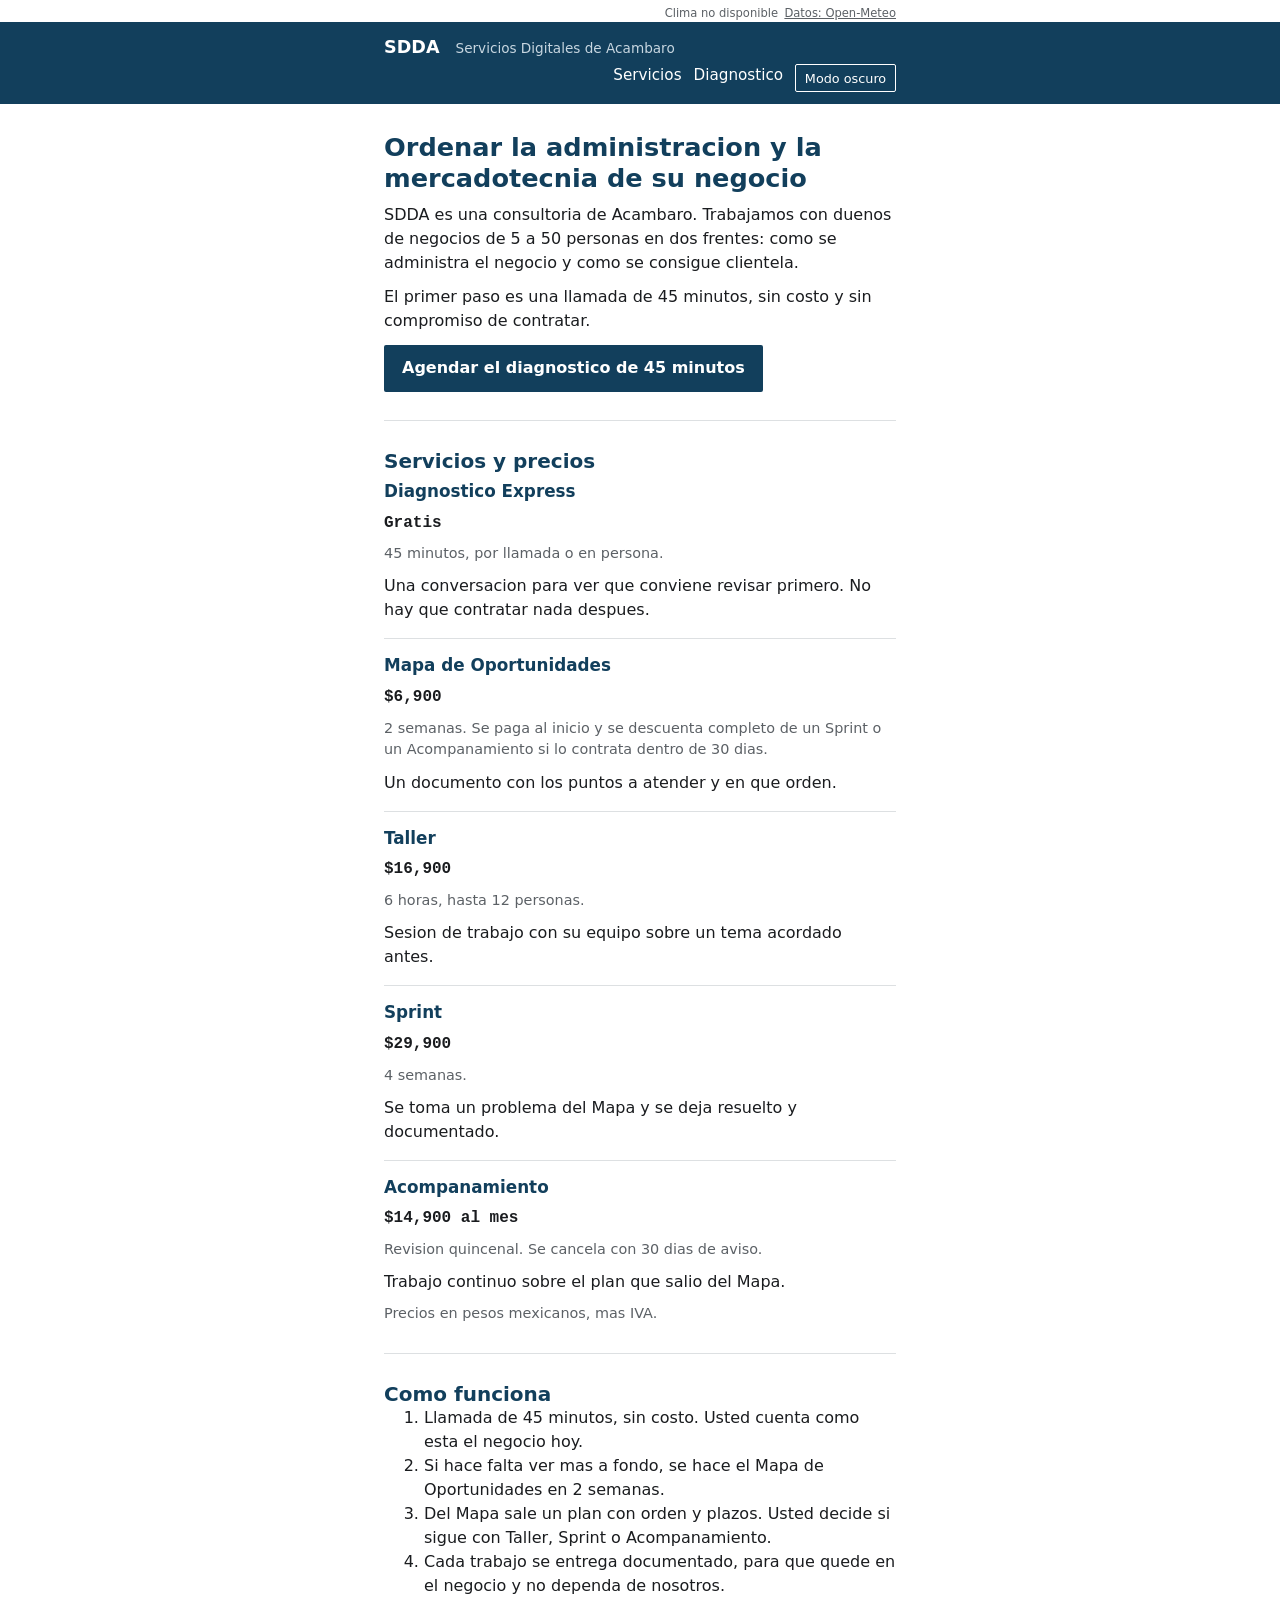
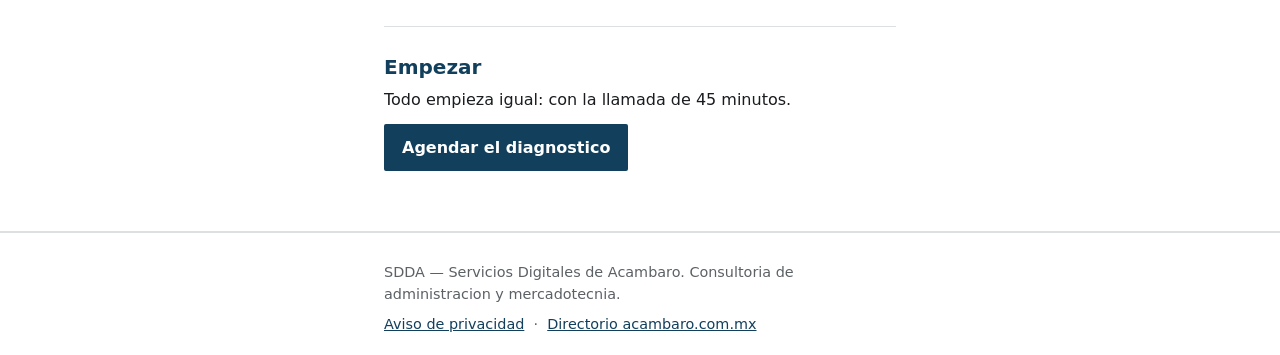
==== commit b1d959ce: "Merge remote-tracking branch 'origin/main' # Conflicts: #	README.md #	aviso-de-privacidad.html" ====
--- a/sdda/index.html
+++ b/sdda/index.html
@@ -51,7 +51,7 @@
       <h2 id="resumen-titulo">Servicios y precios</h2>
       <div class="servicios-lista">
         <div class="servicio">
-          <h3>Diagnostico expres</h3>
+          <h3>Diagnostico Express</h3>
           <p class="servicio__precio">Gratis</p>
           <p class="servicio__meta">45 minutos, por llamada o en persona.</p>
           <p>Una conversacion para ver que conviene revisar primero. No hay que contratar nada despues.</p>
